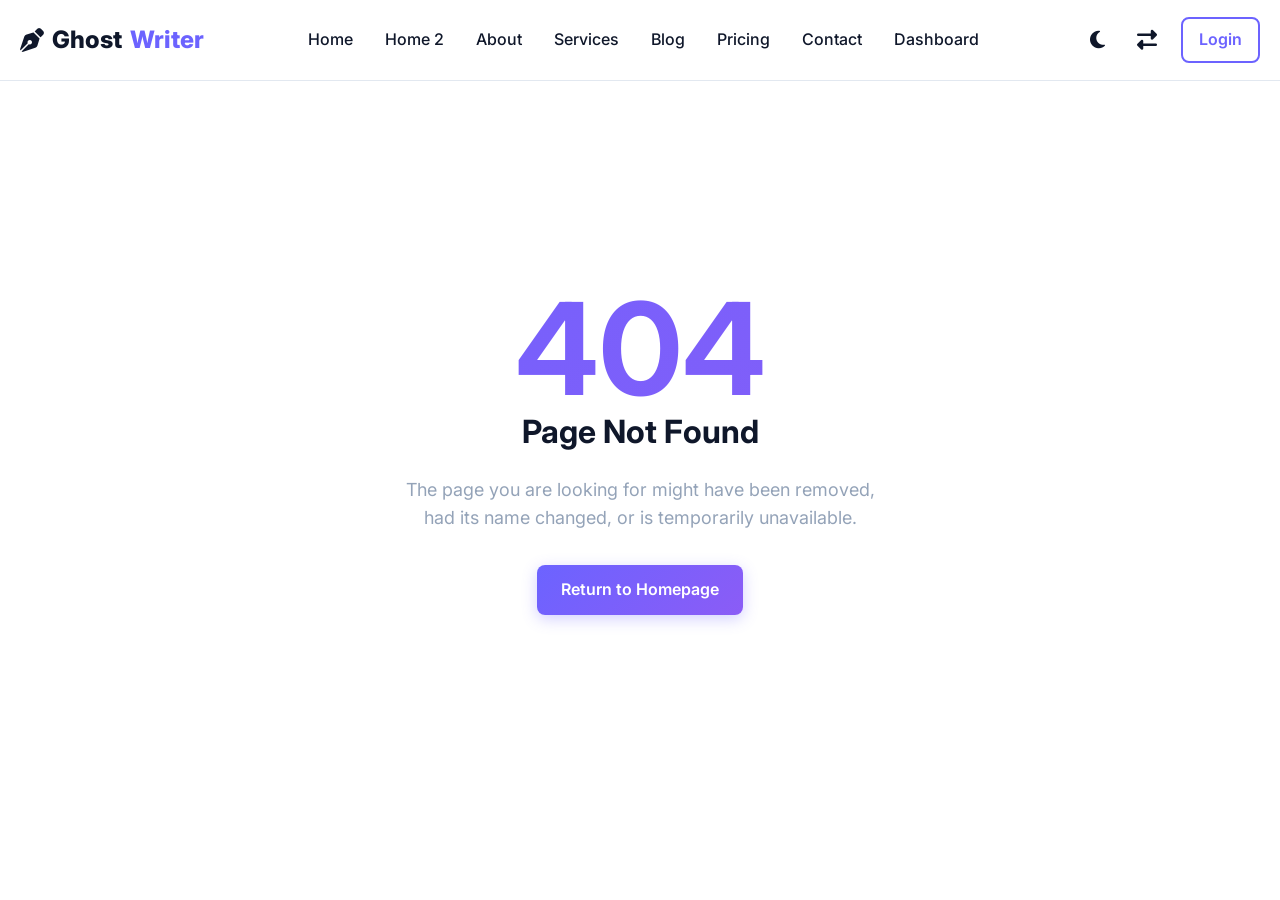
==== 404-error.html @ 5eb12a27 "Initial commit" ====
<!DOCTYPE html>
<html lang="en">
<head>
    <meta charset="UTF-8">
    <meta name="viewport" content="width=device-width, initial-scale=1.0">
    <title>404 Error - Freelance Social Media Ghostwriter</title>
    <link href="https://fonts.googleapis.com/css2?family=Inter:wght@400;500;600;700;800&display=swap" rel="stylesheet">
    <link rel="stylesheet" href="https://cdnjs.cloudflare.com/ajax/libs/font-awesome/6.4.0/css/all.min.css">
    <link rel="stylesheet" href="assets/css/style.css">
    <link rel="stylesheet" href="assets/css/dark-mode.css">
</head>
<body>

    <!-- NAVBAR -->
    <nav class="navbar">
        <div class="container">
            <a href="index.html" class="logo">
                <i class="fa-solid fa-pen-nib"></i>
                Ghost<span>Writer</span>
            </a>
            <div class="nav-links">
                <a href="index.html">Home</a>
                <a href="home-2.html">Home 2</a>
                <a href="about.html">About</a>
                <a href="services.html">Services</a>
                <a href="blog.html">Blog</a>
                <a href="pricing.html">Pricing</a>
                <a href="contact.html">Contact</a>
                <a href="dashboard.html">Dashboard</a>
            </div>
            <div class="nav-actions">
                <button class="theme-toggle" aria-label="Toggle Dark Mode">
                    <i class="fa-solid fa-moon"></i>
                    <i class="fa-solid fa-sun" style="display:none;"></i>
                </button>
                <button class="rtl-toggle" aria-label="Toggle RTL">
                    <i class="fa-solid fa-right-left"></i>
                </button>
                <a href="login.html" class="btn btn-outline" style="padding: 0.5rem 1rem; border: 2px solid var(--primary); color: var(--primary);">Login</a>
                <button class="mobile-menu-btn">
                    <i class="fa-solid fa-bars"></i>
                </button>
            </div>
        </div>
    </nav>

    <section class="section-padding text-center" style="min-height:100vh; display:flex; align-items:center; justify-content:center; background:var(--bg-color);">
        <div class="container">
            <h1 style="font-size:8rem; background:var(--gradient); -webkit-background-clip:text; -webkit-text-fill-color:transparent; margin-bottom:0; line-height:1;">404</h1>
            <h2 style="font-size:2rem; margin-bottom:1.5rem;">Page Not Found</h2>
            <p style="color:var(--gray); font-size:1.125rem; max-width:500px; margin:0 auto 2rem;">The page you are looking for might have been removed, had its name changed, or is temporarily unavailable.</p>
            <a href="index.html" class="btn btn-primary">Return to Homepage</a>
        </div>
    </section>

    <script src="assets/js/main.js"></script>
</body>
</html>
---- assets/css/style.css ----
/* ==========================================================================
   GLOBAL VARIABLES
   ========================================================================== */
:root {
  --primary: #6c63ff;
  --secondary: #111827;
  --accent: #8b5cf6;
  --light: #ffffff;
  --dark: #0f172a;
  --text: #e5e7eb;
  --gray: #94a3b8;
  --border: #e2e8f0;
  --glass: rgba(255, 255, 255, 0.08);
  --shadow: 0 10px 40px rgba(0, 0, 0, 0.25);
  --gradient: linear-gradient(135deg, #6c63ff, #8b5cf6);
  --bg-color: #ffffff;
  --text-color: #334155;
  --heading-color: #0f172a;
  --card-bg: #f8fafc;
  --nav-bg: rgba(255, 255, 255, 0.85);
  --input-bg: #ffffff;
  --input-border: #cbd5e1;
}

/* ==========================================================================
   RESET & BASE STYLES
   ========================================================================== */
* {
  margin: 0;
  padding: 0;
  box-sizing: border-box;
}

body {
  font-family: 'Inter', sans-serif;
  background-color: var(--bg-color);
  color: var(--text-color);
  line-height: 1.6;
  overflow-x: hidden;
  transition: background-color 0.3s ease, color 0.3s ease;
}

h1, h2, h3, h4, h5, h6 {
  color: var(--heading-color);
  font-family: 'Inter', sans-serif;
  font-weight: 700;
  line-height: 1.2;
  margin-bottom: 1rem;
}

a {
  text-decoration: none;
  color: var(--primary);
  transition: all 0.3s ease;
}

img {
  max-width: 100%;
  display: block;
}

ul {
  list-style: none;
}

button {
  cursor: pointer;
  border: none;
  outline: none;
  font-family: inherit;
}

input, textarea, select {
  font-family: inherit;
}

/* ==========================================================================
   LAYOUT & UTILITIES
   ========================================================================== */
.container {
  width: 100%;
  max-width: 1280px;
  margin: auto;
  padding: 0 20px;
}

.section-padding {
  padding: 100px 0;
}

.text-center {
  text-align: center;
}

.mb-4 { margin-bottom: 1.5rem; }
.mb-8 { margin-bottom: 3rem; }
.mt-4 { margin-top: 1.5rem; }

.section-title {
  font-size: 2.5rem;
  margin-bottom: 1rem;
  background: var(--gradient);
  -webkit-background-clip: text;
  -webkit-text-fill-color: transparent;
}

.section-subtitle {
  color: var(--gray);
  max-width: 600px;
  margin: 0 auto 3rem;
  font-size: 1.125rem;
}

/* ==========================================================================
   BUTTONS
   ========================================================================== */
.btn {
  display: inline-flex;
  align-items: center;
  justify-content: center;
  padding: 0.75rem 1.5rem;
  border-radius: 0.5rem;
  font-weight: 600;
  transition: all 0.3s ease;
  gap: 0.5rem;
}

.btn-primary {
  background: var(--gradient);
  color: #ffffff;
  box-shadow: 0 4px 15px rgba(108, 99, 255, 0.3);
}

.btn-primary:hover {
  transform: translateY(-2px);
  box-shadow: 0 8px 25px rgba(108, 99, 255, 0.4);
  color: #fff;
}

.btn-outline {
  background: transparent;
  color: var(--heading-color);
  border: 2px solid var(--border);
}

.btn-outline:hover {
  border-color: var(--primary);
  color: var(--primary);
}

/* ==========================================================================
   NAVBAR
   ========================================================================== */
.navbar {
  position: fixed;
  top: 0;
  left: 0;
  width: 100%;
  background: var(--nav-bg);
  backdrop-filter: blur(10px);
  -webkit-backdrop-filter: blur(10px);
  z-index: 1000;
  border-bottom: 1px solid var(--border);
  transition: all 0.3s ease;
}

.navbar .container {
  display: flex;
  justify-content: space-between;
  align-items: center;
  height: 80px;
}

.logo {
  font-size: 1.5rem;
  font-weight: 800;
  color: var(--heading-color);
  display: flex;
  align-items: center;
  gap: 0.5rem;
}

.logo span {
  color: var(--primary);
}

.nav-links {
  display: flex;
  gap: 2rem;
  align-items: center;
}

.nav-links a {
  color: var(--heading-color);
  font-weight: 500;
}

.nav-links a:hover,
.nav-links a.active {
  color: var(--primary);
}

.nav-actions {
  display: flex;
  gap: 1rem;
  align-items: center;
}

.theme-toggle, .rtl-toggle {
  background: transparent;
  color: var(--heading-color);
  font-size: 1.25rem;
  padding: 0.5rem;
  border-radius: 50%;
  transition: all 0.3s ease;
}

.theme-toggle:hover, .rtl-toggle:hover {
  background: var(--glass);
}

.mobile-menu-btn {
  display: none;
  font-size: 1.5rem;
  background: transparent;
  color: var(--heading-color);
}

/* ==========================================================================
   FOOTER
   ========================================================================== */
.footer {
  background: var(--dark);
  color: var(--text);
  padding: 80px 0 0;
}

.footer-grid {
  display: grid;
  grid-template-columns: repeat(4, 1fr);
  gap: 2rem;
  margin-bottom: 3rem;
}

.footer-widget h3 {
  color: #fff;
  font-size: 1.25rem;
  margin-bottom: 1.5rem;
}

.footer-links li {
  margin-bottom: 0.75rem;
}

.footer-links a {
  color: var(--gray);
}

.footer-links a:hover {
  color: var(--primary);
  padding-left: 0.5rem;
}

.social-icons {
  display: flex;
  gap: 1rem;
  margin-top: 1.5rem;
}

.social-icons a {
  display: flex;
  align-items: center;
  justify-content: center;
  width: 40px;
  height: 40px;
  border-radius: 50%;
  background: var(--glass);
  color: #fff;
}

.social-icons a:hover {
  background: var(--primary);
  transform: translateY(-3px);
}

.newsletter-form {
  display: flex;
  gap: 0.5rem;
}

.newsletter-form input {
  flex: 1;
  padding: 0.75rem 1rem;
  border-radius: 0.5rem;
  border: 1px solid var(--glass);
  background: rgba(255, 255, 255, 0.05);
  color: #fff;
}

.footer-bottom {
  text-align: center;
  padding: 1.5rem 0;
  border-top: 1px solid var(--glass);
  color: var(--gray);
}

/* ==========================================================================
   GRID & CARDS
   ========================================================================== */
.grid-2 {
  display: grid;
  grid-template-columns: repeat(2, 1fr);
  gap: 2rem;
}

.grid-4 {
  display: grid;
  grid-template-columns: repeat(4, 1fr);
  gap: 2rem;
}

.grid-6 {
  display: grid;
  grid-template-columns: repeat(3, 1fr);
  gap: 2rem;
}

.grid-8 {
  display: grid;
  grid-template-columns: repeat(4, 1fr);
  gap: 2rem;
}

.card {
  background: var(--card-bg);
  border-radius: 1rem;
  padding: 2rem;
  border: 1px solid var(--border);
  transition: all 0.3s ease;
  display: flex;
  flex-direction: column;
  height: 100%;
}

.card:hover {
  transform: translateY(-5px);
  box-shadow: var(--shadow);
  border-color: var(--primary);
}

.card-img-wrap {
  width: 100%;
  height: 200px;
  border-radius: 0.75rem;
  overflow: hidden;
  margin-bottom: 1.5rem;
}

.card-img-wrap img {
  width: 100%;
  height: 100%;
  object-fit: cover;
  object-position: center;
  transition: transform 0.5s ease;
}

.card:hover .card-img-wrap img {
  transform: scale(1.05);
}

.card-content {
  flex: 1;
  display: flex;
  flex-direction: column;
}

/* Card with flush image at top */
.card.card-flush {
  padding: 0;
  overflow: hidden;
}

.card.card-flush .card-img-wrap {
  height: 200px;
  border-radius: 0;
  margin-bottom: 0;
}

.card.card-flush .card-content {
  padding: 1.5rem 2rem 2rem;
}

.card-title {
  font-size: 1.25rem;
  margin-bottom: 0.75rem;
}

.card-text {
  color: var(--gray);
  margin-bottom: 1.5rem;
  flex: 1;
}

.card-footer {
  margin-top: auto;
}

/* ==========================================================================
   HERO SECTIONS
   ========================================================================== */
.hero {
  min-height: 100vh;
  display: flex;
  align-items: center;
  padding: 80px 0 60px;
  position: relative;
  overflow: hidden;
  background: var(--bg-color);
}

.hero::before {
  content: '';
  position: absolute;
  top: -20%;
  right: -10%;
  width: 500px;
  height: 500px;
  background: var(--primary);
  filter: blur(150px);
  opacity: 0.15;
  border-radius: 50%;
  z-index: 0;
}

.hero .container {
  position: relative;
  z-index: 1;
  display: grid;
  grid-template-columns: 1fr 1fr;
  gap: 4rem;
  align-items: center;
}

.hero-content h1 {
  font-size: 3.5rem;
  margin-bottom: 1.5rem;
}

.hero-content p {
  font-size: 1.25rem;
  color: var(--gray);
  margin-bottom: 2rem;
}

.hero-btns {
  display: flex;
  gap: 1rem;
}

.hero-img-wrap {
  position: relative;
}

.hero-img-wrap::after {
  content: '';
  position: absolute;
  bottom: -20px;
  left: -20px;
  width: 100%;
  height: 100%;
  background: var(--gradient);
  border-radius: 1rem;
  z-index: -1;
  opacity: 0.5;
}

.hero-img-wrap img {
  border-radius: 1rem;
  box-shadow: var(--shadow);
  width: 100%;
  height: auto;
  max-height: 60vh;
  object-fit: contain;
}

/* ==========================================================================
   FORMS
   ========================================================================== */
.form-group {
  margin-bottom: 1.5rem;
}

.form-label {
  display: block;
  margin-bottom: 0.5rem;
  font-weight: 500;
}

.form-control {
  width: 100%;
  padding: 0.875rem 1rem;
  border-radius: 0.5rem;
  border: 1px solid var(--input-border);
  background: var(--input-bg);
  color: var(--text-color);
  transition: all 0.3s ease;
}

.form-control:focus {
  border-color: var(--primary);
  box-shadow: 0 0 0 3px rgba(108, 99, 255, 0.1);
}

/* ==========================================================================
   ACCORDION (FAQ)
   ========================================================================== */
.accordion-item {
  border: 1px solid var(--border);
  border-radius: 0.5rem;
  margin-bottom: 1rem;
  background: var(--card-bg);
  overflow: hidden;
}

.accordion-header {
  padding: 1.25rem;
  display: flex;
  justify-content: space-between;
  align-items: center;
  cursor: pointer;
  font-weight: 600;
  background: var(--card-bg);
}

.accordion-header i {
  transition: transform 0.3s ease;
}

.accordion-item.active .accordion-header i {
  transform: rotate(180deg);
}

.accordion-body {
  padding: 0 1.25rem;
  max-height: 0;
  overflow: hidden;
  transition: max-height 0.3s ease, padding 0.3s ease;
}

.accordion-item.active .accordion-body {
  padding: 0 1.25rem 1.25rem;
  max-height: 500px;
}

/* ==========================================================================
   PAGE HEADERS (For inner pages)
   ========================================================================== */
.page-header {
  padding: 160px 0 80px;
  background: var(--bg-color);
  text-align: center;
  position: relative;
}

.page-header h1 {
  font-size: 3rem;
  margin-bottom: 1rem;
}

/* ==========================================================================
   RESPONSIVE DESIGN
   ========================================================================== */
@media (max-width: 1024px) {
  .hero .container {
    grid-template-columns: 1fr;
    text-align: center;
  }
  
  .hero-btns {
    justify-content: center;
  }

  .hero-img-wrap {
    margin: 3rem auto 0;
    width: fit-content;
    max-width: 100%;
  }

  .hero-img-wrap img {
    max-width: 500px;
  }
  
  .grid-4, .grid-8, .grid-6 {
    grid-template-columns: repeat(2, 1fr);
  }
  
  .footer-grid {
    grid-template-columns: repeat(2, 1fr);
  }

  .nav-links {
    position: fixed;
    top: 80px;
    left: -100%;
    width: 100%;
    height: calc(100vh - 80px);
    background: var(--nav-bg);
    backdrop-filter: blur(10px);
    flex-direction: column;
    align-items: center;
    justify-content: center;
    transition: all 0.3s ease;
  }

  .nav-links.active {
    left: 0;
  }

  .mobile-menu-btn {
    display: block;
  }
}

@media (max-width: 768px) {
  .hero-content h1 {
    font-size: 2.5rem;
  }
  
  .section-title {
    font-size: 2rem;
  }

  .grid-2 {
    grid-template-columns: 1fr;
  }
}

@media (max-width: 640px) {
  .grid-4, .grid-8, .grid-6 {
    grid-template-columns: 1fr;
  }
  
  .footer-grid {
    grid-template-columns: 1fr;
  }
  
  .hero-btns {
    flex-direction: column;
  }
}
---- assets/css/dark-mode.css ----
/* ==========================================================================
   DARK MODE STYLES
   ========================================================================== */
body.dark-mode {
  --bg-color: #0f172a;
  --text-color: #94a3b8;
  --heading-color: #f8fafc;
  --card-bg: #1e293b;
  --nav-bg: rgba(15, 23, 42, 0.85);
  --input-bg: #1e293b;
  --input-border: #334155;
  --border: rgba(255, 255, 255, 0.08);
  --glass: rgba(255, 255, 255, 0.05);
}

body.dark-mode .btn-outline {
  border-color: var(--border);
  color: var(--heading-color);
}

body.dark-mode .btn-outline:hover {
  border-color: var(--primary);
  color: var(--primary);
}

body.dark-mode .card {
  box-shadow: 0 4px 20px rgba(0, 0, 0, 0.3);
}

body.dark-mode .card:hover {
  box-shadow: 0 10px 40px rgba(0, 0, 0, 0.5);
}

body.dark-mode .navbar {
  border-bottom: 1px solid var(--border);
}

body.dark-mode .accordion-item {
  border-color: var(--border);
}

body.dark-mode .accordion-header {
  background: var(--card-bg);
}

body.dark-mode .footer {
  border-top: 1px solid var(--border);
}

body.dark-mode .stats-card,
body.dark-mode .pricing-card,
body.dark-mode .dashboard-card {
  background: var(--card-bg);
  border-color: var(--border);
}

/* Fix forms for dark mode */
body.dark-mode .form-control {
  color: var(--heading-color);
}

body.dark-mode .form-control::placeholder {
  color: #64748b;
}

/* Theme toggle icon animation */
.theme-toggle .fa-moon {
  display: block;
}
.theme-toggle .fa-sun {
  display: none;
}

body.dark-mode .theme-toggle .fa-moon {
  display: none;
}
body.dark-mode .theme-toggle .fa-sun {
  display: block;
}
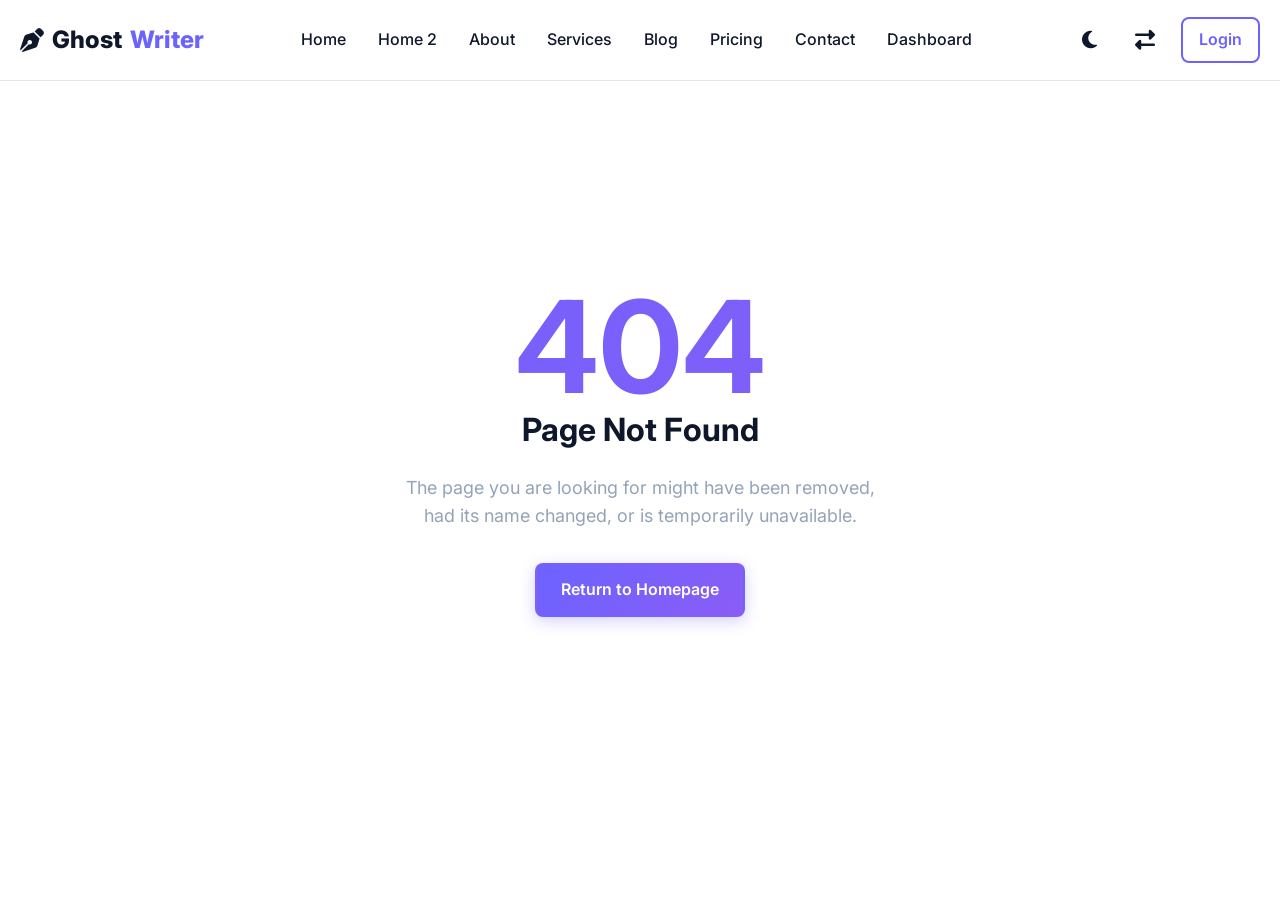
==== commit dd8751b9: "first commit" ====
--- a/404-error.html
+++ b/404-error.html
@@ -5,9 +5,10 @@
     <meta name="viewport" content="width=device-width, initial-scale=1.0">
     <title>404 Error - Freelance Social Media Ghostwriter</title>
     <link href="https://fonts.googleapis.com/css2?family=Inter:wght@400;500;600;700;800&display=swap" rel="stylesheet">
-    <link rel="stylesheet" href="https://cdnjs.cloudflare.com/ajax/libs/font-awesome/6.4.0/css/all.min.css">
+    <link rel="stylesheet" href="https://cdnjs.cloudflare.com/ajax/libs/font-awesome/6.5.1/css/all.min.css">
     <link rel="stylesheet" href="assets/css/style.css">
     <link rel="stylesheet" href="assets/css/dark-mode.css">
+	<link rel="icon" type="image/svg+xml" href="data:image/svg+xml,<svg xmlns='http://www.w3.org/2000/svg' viewBox='0 0 512 512'><path fill='%236c63ff' d='M290.7 93.4c22.2-22.2 58.2-22.2 80.4 0l47.4 47.4c22.2 22.2 22.2 58.2 0 80.4l-219.3 219.3c-6 6-13.4 10.5-21.6 12.7l-79.9 22c-15.4 4.2-29.6-10-25.4-25.4l22-79.9c2.2-8.1 6.7-15.5 12.7-21.6L290.7 93.4zM512 48c0-26.5-21.5-48-48-48s-48 21.5-48 48 21.5 48 48 48 48-21.5 48-48zm-16 320l-128-128c-9.4-9.4-24.6-9.4-33.9 0l-22.6 22.6c-9.4 9.4-9.4 24.6 0 33.9l128 128c9.4 9.4 24.6 9.4 33.9 0l22.6-22.6c9.4-9.4 9.4-24.6 0-33.9z'/></svg>">
 </head>
 <body>
 
@@ -27,6 +28,16 @@
                 <a href="pricing.html">Pricing</a>
                 <a href="contact.html">Contact</a>
                 <a href="dashboard.html">Dashboard</a>
+                <div class="mobile-nav-actions">
+                    <button class="theme-toggle" aria-label="Toggle Dark Mode">
+                        <i class="fa-solid fa-moon"></i>
+                        <i class="fa-solid fa-sun" style="display:none;"></i>
+                    </button>
+                    <button class="rtl-toggle" aria-label="Toggle RTL">
+                        <i class="fa-solid fa-right-left"></i>
+                    </button>
+                    <a href="login.html" class="btn btn-outline" style="border: 2px solid var(--primary); color: var(--primary);">Login</a>
+                </div>
             </div>
             <div class="nav-actions">
                 <button class="theme-toggle" aria-label="Toggle Dark Mode">
@@ -56,3 +67,4 @@
     <script src="assets/js/main.js"></script>
 </body>
 </html>
+
--- a/assets/css/style.css
+++ b/assets/css/style.css
@@ -40,7 +40,12 @@
   transition: background-color 0.3s ease, color 0.3s ease;
 }
 
-h1, h2, h3, h4, h5, h6 {
+h1,
+h2,
+h3,
+h4,
+h5,
+h6 {
   color: var(--heading-color);
   font-family: 'Inter', sans-serif;
   font-weight: 700;
@@ -70,7 +75,9 @@
   font-family: inherit;
 }
 
-input, textarea, select {
+input,
+textarea,
+select {
   font-family: inherit;
 }
 
@@ -92,9 +99,25 @@
   text-align: center;
 }
 
-.mb-4 { margin-bottom: 1.5rem; }
-.mb-8 { margin-bottom: 3rem; }
-.mt-4 { margin-top: 1.5rem; }
+.mb-4 {
+  margin-bottom: 1.5rem;
+}
+
+.mb-8 {
+  margin-bottom: 3rem;
+}
+
+.mt-4 {
+  margin-top: 1.5rem;
+}
+
+.mt-8 {
+  margin-top: 3rem;
+}
+
+.mt-12 {
+  margin-top: 5rem;
+}
 
 .section-title {
   font-size: 2.5rem;
@@ -125,15 +148,25 @@
   gap: 0.5rem;
 }
 
+.btn:hover {
+  transform: translateY(-3px);
+  box-shadow: 0 10px 25px rgba(0, 0, 0, 0.1);
+  filter: brightness(1.05);
+}
+
+.btn:active {
+  transform: translateY(-1px);
+}
+
 .btn-primary {
   background: var(--gradient);
   color: #ffffff;
   box-shadow: 0 4px 15px rgba(108, 99, 255, 0.3);
+  border: 2px solid transparent;
 }
 
 .btn-primary:hover {
-  transform: translateY(-2px);
-  box-shadow: 0 8px 25px rgba(108, 99, 255, 0.4);
+  box-shadow: 0 10px 25px rgba(108, 99, 255, 0.4);
   color: #fff;
 }
 
@@ -144,8 +177,9 @@
 }
 
 .btn-outline:hover {
-  border-color: var(--primary);
-  color: var(--primary);
+  background: var(--primary) !important;
+  border-color: var(--primary) !important;
+  color: #ffffff !important;
 }
 
 /* ==========================================================================
@@ -206,16 +240,23 @@
   align-items: center;
 }
 
-.theme-toggle, .rtl-toggle {
+.theme-toggle,
+.rtl-toggle {
   background: transparent;
   color: var(--heading-color);
   font-size: 1.25rem;
   padding: 0.5rem;
   border-radius: 50%;
   transition: all 0.3s ease;
-}
-
-.theme-toggle:hover, .rtl-toggle:hover {
+  display: flex;
+  align-items: center;
+  justify-content: center;
+  width: 40px;
+  height: 40px;
+}
+
+.theme-toggle:hover,
+.rtl-toggle:hover {
   background: var(--glass);
 }
 
@@ -226,13 +267,35 @@
   color: var(--heading-color);
 }
 
+.mobile-nav-actions {
+  display: none;
+  gap: 1.5rem;
+  margin-top: 2rem;
+  align-items: center;
+  justify-content: center;
+  width: 100%;
+}
+
 /* ==========================================================================
    FOOTER
    ========================================================================== */
+.engine-info .section-title {
+  text-align: left;
+}
+
+@media (max-width: 1024px) {
+
+  .engine-info,
+  .engine-info .section-title {
+    text-align: center;
+  }
+}
+
 .footer {
-  background: var(--dark);
-  color: var(--text);
+  background: #ffffff;
+  color: var(--text-color);
   padding: 80px 0 0;
+  border-top: 1px solid var(--border);
 }
 
 .footer-grid {
@@ -243,7 +306,7 @@
 }
 
 .footer-widget h3 {
-  color: #fff;
+  color: var(--heading-color);
   font-size: 1.25rem;
   margin-bottom: 1.5rem;
 }
@@ -274,33 +337,51 @@
   width: 40px;
   height: 40px;
   border-radius: 50%;
-  background: var(--glass);
-  color: #fff;
+  background: var(--card-bg);
+  color: var(--heading-color);
+  border: 1px solid var(--border);
 }
 
 .social-icons a:hover {
   background: var(--primary);
+  color: #fff;
   transform: translateY(-3px);
+  border-color: var(--primary);
 }
 
 .newsletter-form {
   display: flex;
   gap: 0.5rem;
+}
+
+@media (max-width: 640px) {
+  .newsletter-form {
+    flex-direction: column;
+    padding: 1rem !important;
+  }
+
+  .newsletter-form input {
+    width: 100%;
+    margin-bottom: 0.5rem;
+    padding: 0.75rem !important;
+    border: 1px solid var(--border) !important;
+    border-radius: 0.5rem !important;
+  }
 }
 
 .newsletter-form input {
   flex: 1;
   padding: 0.75rem 1rem;
   border-radius: 0.5rem;
-  border: 1px solid var(--glass);
-  background: rgba(255, 255, 255, 0.05);
-  color: #fff;
+  border: 1px solid var(--border);
+  background: var(--input-bg);
+  color: var(--text-color);
 }
 
 .footer-bottom {
   text-align: center;
   padding: 1.5rem 0;
-  border-top: 1px solid var(--glass);
+  border-top: 1px solid var(--border);
   color: var(--gray);
 }
 
@@ -310,6 +391,12 @@
 .grid-2 {
   display: grid;
   grid-template-columns: repeat(2, 1fr);
+  gap: 2rem;
+}
+
+.grid-3 {
+  display: grid;
+  grid-template-columns: repeat(3, 1fr);
   gap: 2rem;
 }
 
@@ -346,6 +433,18 @@
   transform: translateY(-5px);
   box-shadow: var(--shadow);
   border-color: var(--primary);
+}
+
+.pricing-card {
+  display: grid !important;
+  grid-template-rows: auto auto 1fr auto;
+  height: 100%;
+  border-width: 2px !important;
+}
+
+.pricing-card ul {
+  margin: 0 !important;
+  padding: 1.5rem 0 !important;
 }
 
 .card-img-wrap {
@@ -461,19 +560,6 @@
   position: relative;
 }
 
-.hero-img-wrap::after {
-  content: '';
-  position: absolute;
-  bottom: -20px;
-  left: -20px;
-  width: 100%;
-  height: 100%;
-  background: var(--gradient);
-  border-radius: 1rem;
-  z-index: -1;
-  opacity: 0.5;
-}
-
 .hero-img-wrap img {
   border-radius: 1rem;
   box-shadow: var(--shadow);
@@ -560,11 +646,139 @@
   background: var(--bg-color);
   text-align: center;
   position: relative;
+  transition: all 0.3s ease;
 }
 
 .page-header h1 {
   font-size: 3rem;
   margin-bottom: 1rem;
+}
+
+/* Specific About Header */
+.page-header.about-header {
+  padding: 220px 0 140px;
+  background: linear-gradient(rgba(15, 23, 42, 0.6), rgba(15, 23, 42, 0.6)), url('../images/about-hero2.png');
+  background-size: cover;
+  background-position: center;
+  background-repeat: no-repeat;
+  color: #ffffff;
+}
+
+/* Specific Services Header */
+.page-header.services-header {
+  padding: 160px 0 100px;
+  background: linear-gradient(rgba(15, 23, 42, 0.6), rgba(15, 23, 42, 0.6)), url('../images/services-hero.png');
+  background-size: cover;
+  background-position: center;
+  background-repeat: no-repeat;
+  color: #ffffff;
+}
+
+/* Specific Blog Header */
+.page-header.blog-header {
+  padding: 160px 0 100px;
+  background: linear-gradient(rgba(15, 23, 42, 0.6), rgba(15, 23, 42, 0.6)), url('../images/blog-hero.png');
+  background-size: cover;
+  background-position: center;
+  background-repeat: no-repeat;
+  color: #ffffff;
+}
+
+/* Specific Pricing Header */
+.page-header.pricing-header {
+  padding: 160px 0 100px;
+  background: linear-gradient(rgba(15, 23, 42, 0.65), rgba(15, 23, 42, 0.65)), url('../images/pricing-hero.png');
+  background-size: cover;
+  background-position: center;
+  background-repeat: no-repeat;
+  color: #ffffff;
+  display: flex;
+  align-items: center;
+  justify-content: center;
+  width: 100%;
+}
+
+/* Specific Contact Header */
+.page-header.contact-header {
+  padding: 220px 0 140px;
+  background: linear-gradient(rgba(15, 23, 42, 0.7), rgba(15, 23, 42, 0.7)), url('../images/contact-hero.png');
+  background-size: cover;
+  background-position: center center;
+  background-repeat: no-repeat;
+  color: #ffffff;
+}
+
+.page-header.about-header h1,
+.page-header.services-header h1,
+.page-header.blog-header h1,
+.page-header.pricing-header h1,
+.page-header.contact-header h1 {
+  font-size: 4rem;
+  color: #ffffff;
+}
+
+.page-header.about-header .section-subtitle,
+.page-header.services-header .section-subtitle,
+.page-header.blog-header .section-subtitle,
+.page-header.pricing-header .section-subtitle,
+.page-header.contact-header .section-subtitle {
+  color: #ffffff;
+  opacity: 0.9;
+}
+
+/* ==========================================================================
+   COMPARISON TABLE
+   ========================================================================== */
+.comparison-wrap {
+  width: 100%;
+  overflow-x: auto;
+  background: var(--card-bg);
+  border-radius: 1.5rem;
+  padding: 3rem;
+  border: 1px solid var(--border);
+  margin-top: 3rem;
+}
+
+.comparison-table {
+  width: 100%;
+  border-collapse: collapse;
+  text-align: left;
+}
+
+.comparison-table th,
+.comparison-table td {
+  padding: 1.25rem 1rem;
+  border-bottom: 1px solid var(--border);
+}
+
+.comparison-table th {
+  font-weight: 700;
+  color: var(--heading-color);
+  font-size: 1.1rem;
+}
+
+.comparison-table td:first-child {
+  font-weight: 600;
+  color: var(--heading-color);
+  width: 30%;
+}
+
+.comparison-table tr:last-child td {
+  border-bottom: none;
+}
+
+.comparison-table .fa-check {
+  color: #10b981;
+}
+
+.comparison-table .fa-xmark {
+  color: #ef4444;
+  opacity: 0.5;
+}
+
+.comparison-table .plan-name {
+  color: var(--primary);
+  font-weight: 800;
 }
 
 /* ==========================================================================
@@ -575,7 +789,27 @@
     grid-template-columns: 1fr;
     text-align: center;
   }
-  
+
+  h1,
+  h2,
+  h3,
+  h4,
+  h5,
+  h6,
+  .section-title {
+    text-align: center !important;
+  }
+
+  .resources-info {
+    text-align: center;
+  }
+
+  .resources-info .section-subtitle {
+    text-align: center !important;
+    margin-left: auto !important;
+    margin-right: auto !important;
+  }
+
   .hero-btns {
     justify-content: center;
   }
@@ -589,11 +823,14 @@
   .hero-img-wrap img {
     max-width: 500px;
   }
-  
-  .grid-4, .grid-8, .grid-6 {
+
+  .grid-3,
+  .grid-4,
+  .grid-8,
+  .grid-6 {
     grid-template-columns: repeat(2, 1fr);
   }
-  
+
   .footer-grid {
     grid-template-columns: repeat(2, 1fr);
   }
@@ -619,13 +856,43 @@
   .mobile-menu-btn {
     display: block;
   }
+
+  .nav-actions .theme-toggle,
+  .nav-actions .rtl-toggle,
+  .nav-actions .btn-outline,
+  .dashboard-header .theme-toggle,
+  .dashboard-header .rtl-toggle {
+    display: none !important;
+  }
+
+  .mobile-nav-actions {
+    display: flex;
+  }
 }
 
 @media (max-width: 768px) {
-  .hero-content h1 {
-    font-size: 2.5rem;
-  }
-  
+
+  .hero-content h1,
+  .page-header h1 {
+    font-size: 2.25rem;
+  }
+
+  .hero-rating {
+    flex-direction: column;
+    gap: 0.5rem !important;
+    text-align: center;
+  }
+
+  .cta-section .container {
+    padding: 0 30px !important;
+  }
+
+  .timeline-item {
+    flex-direction: column;
+    text-align: center;
+    gap: 1rem !important;
+  }
+
   .section-title {
     font-size: 2rem;
   }
@@ -636,15 +903,40 @@
 }
 
 @media (max-width: 640px) {
-  .grid-4, .grid-8, .grid-6 {
+
+  .grid-3,
+  .grid-4,
+  .grid-8,
+  .grid-6 {
     grid-template-columns: 1fr;
   }
-  
+
   .footer-grid {
     grid-template-columns: 1fr;
   }
-  
+
+  .footer-widget {
+    text-align: center;
+  }
+
+  .footer-widget .logo {
+    justify-content: center;
+  }
+
+  .footer-widget .social-icons {
+    justify-content: center;
+  }
+
   .hero-btns {
     flex-direction: column;
   }
-}
+
+  .hero-content h1,
+  .page-header h1 {
+    font-size: 1.8rem !important;
+  }
+
+  .section-subtitle {
+    font-size: 1rem !important;
+  }
+}
--- a/assets/css/dark-mode.css
+++ b/assets/css/dark-mode.css
@@ -2,14 +2,14 @@
    DARK MODE STYLES
    ========================================================================== */
 body.dark-mode {
-  --bg-color: #0f172a;
-  --text-color: #94a3b8;
-  --heading-color: #f8fafc;
-  --card-bg: #1e293b;
-  --nav-bg: rgba(15, 23, 42, 0.85);
-  --input-bg: #1e293b;
-  --input-border: #334155;
-  --border: rgba(255, 255, 255, 0.08);
+  --bg-color: #000000;
+  --text-color: #a1a1aa;
+  --heading-color: #ffffff;
+  --card-bg: #09090b;
+  --nav-bg: rgba(0, 0, 0, 0.9);
+  --input-bg: #09090b;
+  --input-border: #27272a;
+  --border: rgba(255, 255, 255, 0.1);
   --glass: rgba(255, 255, 255, 0.05);
 }
 
@@ -24,43 +24,113 @@
 }
 
 body.dark-mode .card {
-  box-shadow: 0 4px 20px rgba(0, 0, 0, 0.3);
+  box-shadow: 0 4px 20px rgba(0, 0, 0, 0.5);
+  background: var(--card-bg);
 }
 
 body.dark-mode .card:hover {
-  box-shadow: 0 10px 40px rgba(0, 0, 0, 0.5);
+  box-shadow: 0 10px 40px rgba(0, 0, 0, 0.8);
+  border-color: var(--primary);
 }
 
-body.dark-mode .navbar {
-  border-bottom: 1px solid var(--border);
+body.dark-mode .navbar a,
+body.dark-mode .navbar span,
+body.dark-mode .navbar i,
+body.dark-mode .dashboard-header,
+body.dark-mode .dashboard-header *,
+body.dark-mode .dashboard-sidebar,
+body.dark-mode .dashboard-sidebar a,
+body.dark-mode .dashboard-sidebar span,
+body.dark-mode .dashboard-sidebar i {
+    color: #ffffff !important;
+}
+
+body.dark-mode .navbar .nav-links a:hover,
+body.dark-mode .navbar .nav-links a.active,
+body.dark-mode .dashboard-sidebar a:hover,
+body.dark-mode .dashboard-sidebar a.active {
+    color: var(--primary) !important;
 }
 
 body.dark-mode .accordion-item {
   border-color: var(--border);
+  background: var(--card-bg);
 }
 
 body.dark-mode .accordion-header {
   background: var(--card-bg);
+  color: var(--heading-color);
 }
 
 body.dark-mode .footer {
+  background: #000000;
   border-top: 1px solid var(--border);
 }
 
 body.dark-mode .stats-card,
 body.dark-mode .pricing-card,
-body.dark-mode .dashboard-card {
+body.dark-mode .dashboard-card,
+body.dark-mode .content-section {
   background: var(--card-bg);
   border-color: var(--border);
 }
 
+body.dark-mode .page-header {
+  background-color: #000000;
+}
+
+/* Darken overlays on header images */
+body.dark-mode .page-header.about-header,
+body.dark-mode .page-header.services-header,
+body.dark-mode .page-header.blog-header,
+body.dark-mode .page-header.pricing-header,
+body.dark-mode .page-header.contact-header {
+    background-blend-mode: multiply;
+    background-color: rgba(0, 0, 0, 0.7);
+}
+
 /* Fix forms for dark mode */
+body.dark-mode .pricing-card,
+body.dark-mode .pricing-card *,
+body.dark-mode .comparison-table,
+body.dark-mode .comparison-table *,
+body.dark-mode .page-header.pricing-header * {
+    color: #ffffff !important;
+}
+
+body.dark-mode .pricing-card .btn-outline {
+    border-color: #ffffff !important;
+}
+
+body.dark-mode .pricing-card .btn-outline:hover {
+    background: var(--primary) !important;
+    color: #ffffff !important;
+}
+
 body.dark-mode .form-control {
   color: var(--heading-color);
+  background: var(--input-bg);
+  border-color: var(--input-border);
+}
+
+body.dark-mode .form-control:focus {
+    background: #000;
 }
 
 body.dark-mode .form-control::placeholder {
-  color: #64748b;
+  color: #52525b;
+}
+
+/* Table styles for dark mode */
+body.dark-mode table th {
+    background: rgba(255,255,255,0.02);
+    color: var(--heading-color);
+}
+
+body.dark-mode .comparison-wrap,
+body.dark-mode .table-wrap {
+    background: var(--card-bg);
+    border-color: var(--border);
 }
 
 /* Theme toggle icon animation */
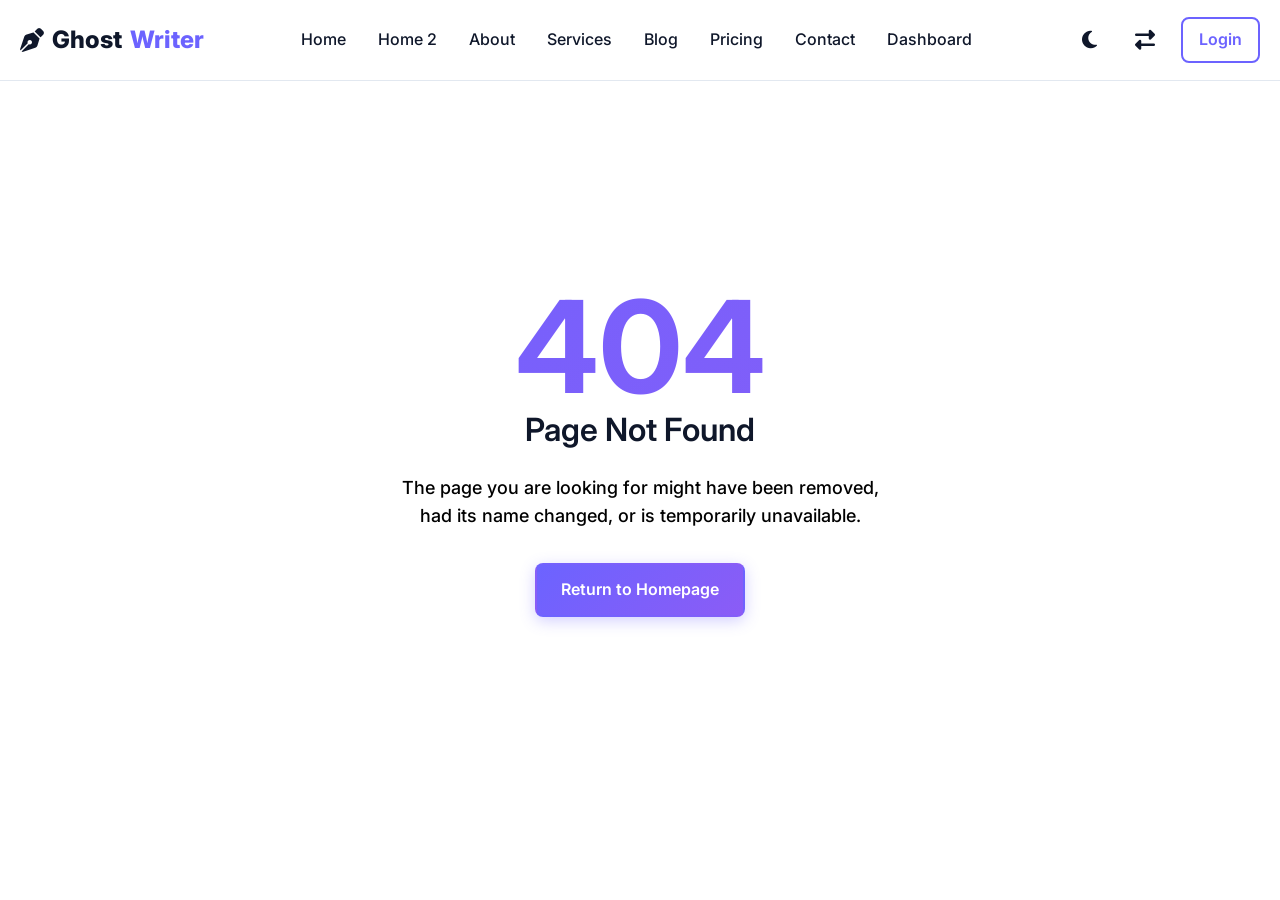
==== commit 1e620c26: "clientcorrections2report1" ====
--- a/404-error.html
+++ b/404-error.html
@@ -4,7 +4,7 @@
     <meta charset="UTF-8">
     <meta name="viewport" content="width=device-width, initial-scale=1.0">
     <title>404 Error - Freelance Social Media Ghostwriter</title>
-    <link href="https://fonts.googleapis.com/css2?family=Inter:wght@400;500;600;700;800&display=swap" rel="stylesheet">
+    <link href="https://fonts.googleapis.com/css2?family=Inter:wght@300;400;500;600;700;800&display=swap" rel="stylesheet">
     <link rel="stylesheet" href="https://cdnjs.cloudflare.com/ajax/libs/font-awesome/6.5.1/css/all.min.css">
     <link rel="stylesheet" href="assets/css/style.css">
     <link rel="stylesheet" href="assets/css/dark-mode.css">
--- a/assets/css/style.css
+++ b/assets/css/style.css
@@ -8,13 +8,13 @@
   --light: #ffffff;
   --dark: #0f172a;
   --text: #e5e7eb;
-  --gray: #94a3b8;
+  --gray: #000000;
   --border: #e2e8f0;
   --glass: rgba(255, 255, 255, 0.08);
   --shadow: 0 10px 40px rgba(0, 0, 0, 0.25);
   --gradient: linear-gradient(135deg, #6c63ff, #8b5cf6);
   --bg-color: #ffffff;
-  --text-color: #334155;
+  --text-color: #000000;
   --heading-color: #0f172a;
   --card-bg: #f8fafc;
   --nav-bg: rgba(255, 255, 255, 0.85);
@@ -48,9 +48,31 @@
 h6 {
   color: var(--heading-color);
   font-family: 'Inter', sans-serif;
-  font-weight: 700;
   line-height: 1.2;
   margin-bottom: 1rem;
+}
+
+h1 {
+  font-weight: 700;
+}
+
+h2 {
+  font-weight: 600;
+}
+
+h3 {
+  font-weight: 300;
+}
+
+h4,
+h5,
+h6 {
+  font-weight: 500;
+}
+
+p,
+.section-subtitle {
+  font-weight: 500;
 }
 
 a {
@@ -124,6 +146,7 @@
   margin-bottom: 1rem;
   background: var(--gradient);
   -webkit-background-clip: text;
+  background-clip: text;
   -webkit-text-fill-color: transparent;
 }
 
@@ -477,6 +500,23 @@
 .card.card-flush {
   padding: 0;
   overflow: hidden;
+}
+
+.workflow-img-wrap {
+  width: 100%;
+  height: 160px;
+  background: var(--primary);
+  display: flex;
+  align-items: center;
+  justify-content: center;
+  position: relative;
+  overflow: hidden;
+}
+
+.workflow-img-wrap img {
+  width: 100%;
+  height: 100%;
+  object-fit: cover;
 }
 
 .card.card-flush .card-img-wrap {
@@ -814,6 +854,10 @@
     justify-content: center;
   }
 
+  .hero-rating {
+    justify-content: center;
+  }
+
   .hero-img-wrap {
     margin: 3rem auto 0;
     width: fit-content;
@@ -868,6 +912,10 @@
   .mobile-nav-actions {
     display: flex;
   }
+
+  .workflow-img-wrap {
+    height: 220px;
+  }
 }
 
 @media (max-width: 768px) {
@@ -899,6 +947,22 @@
 
   .grid-2 {
     grid-template-columns: 1fr;
+  }
+
+  .footer-grid {
+    grid-template-columns: 1fr;
+  }
+
+  .footer-widget {
+    text-align: center;
+  }
+
+  .footer-widget .logo {
+    justify-content: center;
+  }
+
+  .footer-widget .social-icons {
+    justify-content: center;
   }
 }
 
--- a/assets/css/dark-mode.css
+++ b/assets/css/dark-mode.css
@@ -5,6 +5,7 @@
   --bg-color: #000000;
   --text-color: #a1a1aa;
   --heading-color: #ffffff;
+  --gray: #94a3b8;
   --card-bg: #09090b;
   --nav-bg: rgba(0, 0, 0, 0.9);
   --input-bg: #09090b;
